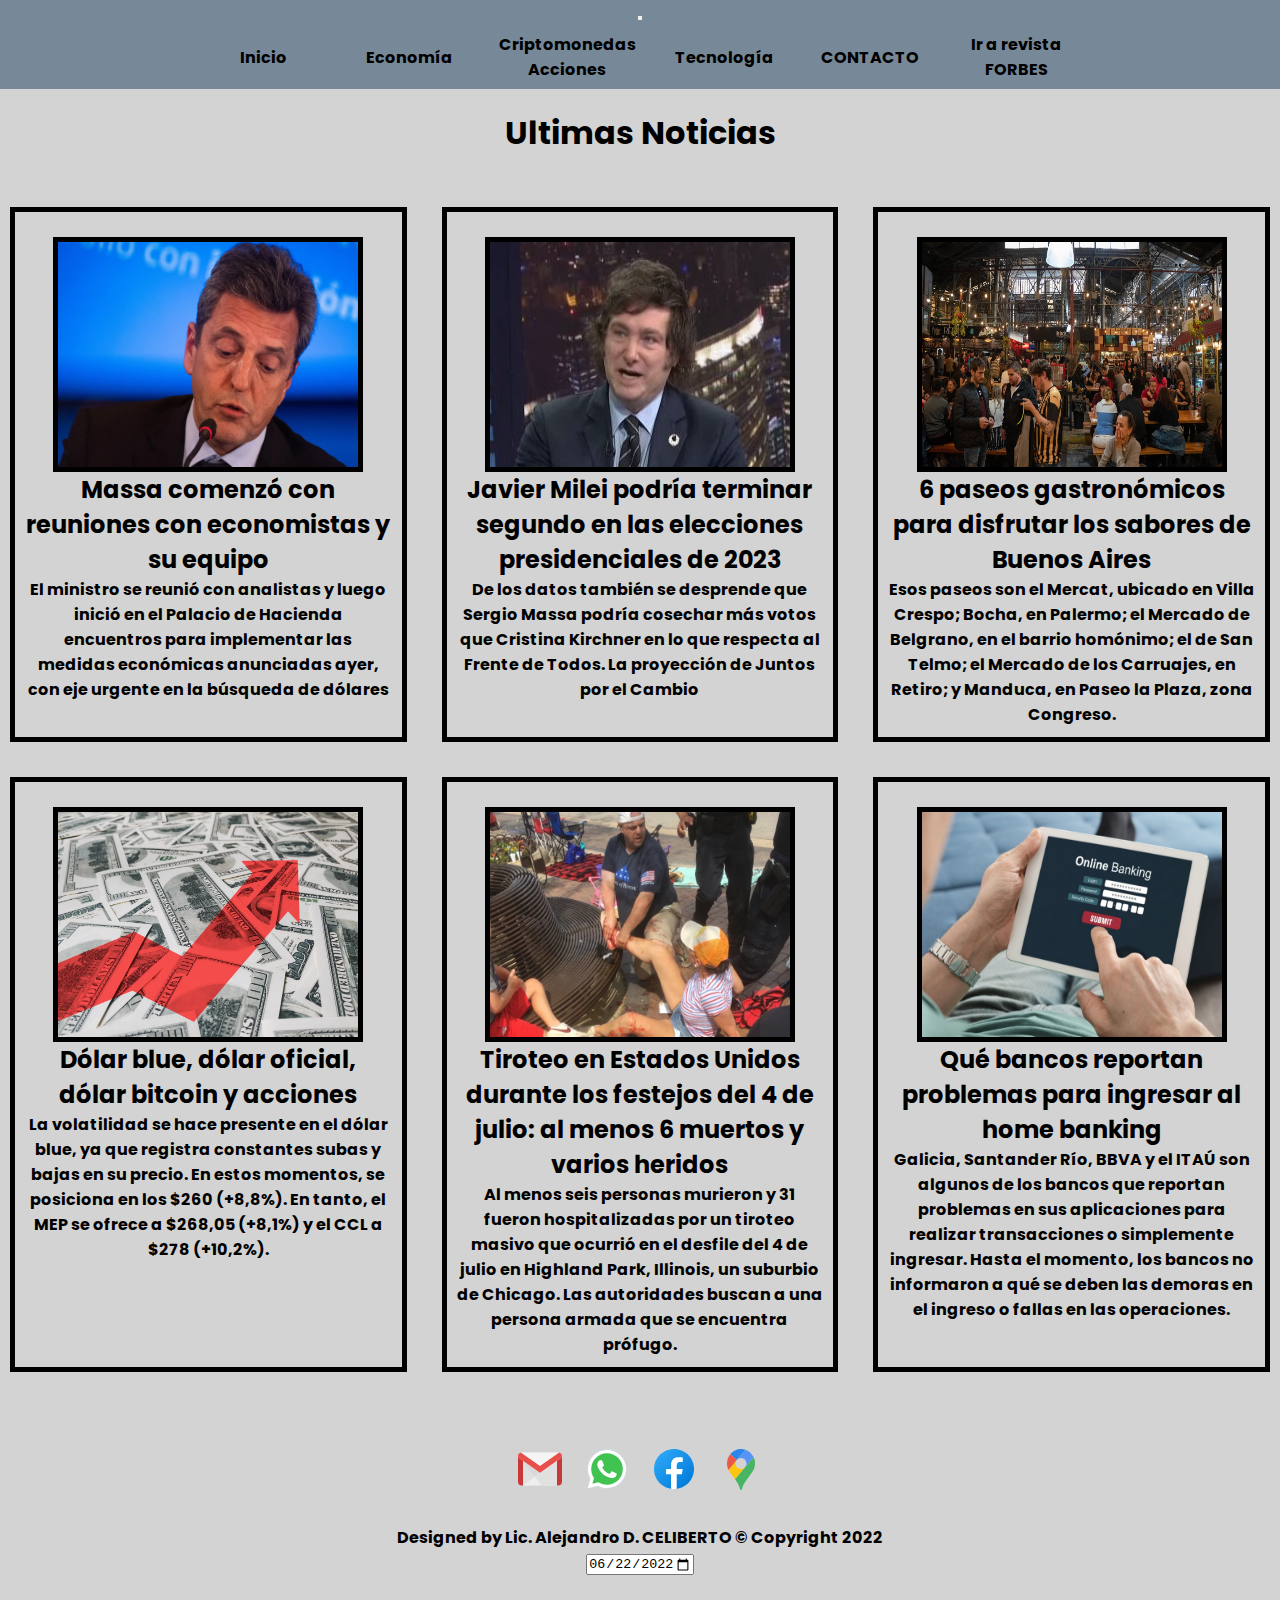
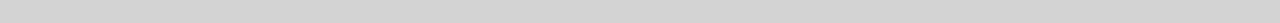
==== index.html @ 3677622a "segunda entrega" ====
<!DOCTYPE html>
<html lang="en">

<head>
  <meta charset="UTF-8">
  <meta http-equiv="X-UA-Compatible" content="IE=edge">
  <meta name="viewport" content="width=device-width, initial-scale=1.0">
  <link href="https://cdn.jsdelivr.net/npm/bootstrap@5.0.2/dist/css/bootstrap.min.css" rel="stylesheet"
    integrity="sha384-EVSTQN3/azprG1Anm3QDgpJLIm9Nao0Yz1ztcQTwFspd3yD65VohhpuuCOmLASjC" crossorigin="anonymous">
  <link rel="stylesheet" href="../style/style.css">
  <title>Actualidad</title>
</head>

<body>
  <!-- encabezado -->
  <div class="envoltura">
    <header>

      <nav class="navbar navbar-expand-md navbar-light fondoNav">
        <div class="container-fluid">
          <button class="navbar-toggler" type="button" data-bs-toggle="collapse" data-bs-target="#navbarNav"
            aria-controls="navbarNav" aria-expanded="false" aria-label="Toggle navigation">
            <span class="navbar-toggler-icon"></span>
          </button>
          <div class="collapse navbar-collapse fondoNav" id="navbarNav">
            <ul class="navbar-nav fondoNav">
              <li class="nav-item">
                <a class="nav-link active" aria-current="page" href="./index.html">Inicio</a>
              </li>
              <li class="nav-item">
                <a class="nav-link" href="../sections/economia.html">Economía</a>
              </li>
              <li class="nav-item">
                <a class="nav-link" href="../sections/criptomonedas.html">Criptomonedas Acciones</a>
              </li>
              <li class="nav-item">
                <a class="nav-link" href="../sections/tecnologia.html">Tecnología</a>
              </li>
              <li class="nav-item">
                <a class="nav-link" href="../sections/contacto.html">CONTACTO</a>
              </li>
              <li class="nav-item">
                <a class="nav-link" href="https://forbes.es" target="_blank" rel="noopener noreferrer">Ir a revista
                  FORBES</a>
              </li>
            </ul>
          </div>
        </div>
      </nav>
    </header>

    <article class="contenido">
      <h1 class="transicion transicion1">Ultimas Noticias</h1>
    </article>

  </div>

  <!-- GALERIA DE NOTICIAS -->
  <div class="galeria-grid">
    <section class="padre">
      <article class="flex-itemsInicio">
        <img src="../images/massa.jpeg" alt="massa">
        <h2>Massa comenzó con reuniones con economistas y su equipo</h2>
        <p>El ministro se reunió con analistas y luego inició en el Palacio de Hacienda encuentros para implementar las medidas económicas anunciadas ayer, con eje urgente en la búsqueda de dólares</p>
      </article>
      <article class="flex-itemsInicio">
        <img src="../images/milei.jpeg" alt="milei">
        <h2>Javier Milei podría terminar segundo en las elecciones presidenciales de 2023
        </h2>
        <p>De los datos también se desprende que Sergio Massa podría cosechar más votos que Cristina Kirchner en lo que respecta al Frente de Todos. La proyección de Juntos por el Cambio</p>
      </article>
      <article class="flex-itemsInicio">
        <img src="../images/mercado.jpeg" alt="mercado">
        <h2>6 paseos gastronómicos para disfrutar los sabores de Buenos Aires</h2>
        <p>Esos paseos son el Mercat, ubicado en Villa Crespo; Bocha, en Palermo; el Mercado de Belgrano, en el barrio homónimo; el de San Telmo; el Mercado de los Carruajes, en Retiro; y Manduca, en Paseo la Plaza, zona Congreso.</p>
      </article>
      <article class="flex-itemsInicio">
        <img src="../images/dolarhoy.jpeg" alt="imagen del dolar hoy">
        <h2>Dólar blue, dólar oficial, dólar bitcoin y acciones</h2>
        <p>La volatilidad se hace presente en el dólar blue, ya que registra constantes subas y bajas en
          su
          precio. En estos momentos, se posiciona en los $260 (+8,8%). En tanto, el MEP se ofrece a
          $268,05
          (+8,1%) y el CCL a $278 (+10,2%).</p>
      </article>
      <article class="flex-itemsInicio">
        <img src="../images/tiroteoeeuu.webp" alt="imagen tiroteo 4 de julio eeuu">
        <h2>Tiroteo en Estados Unidos durante los festejos del 4 de julio: al menos 6 muertos y varios
          heridos
        </h2>
        <p>Al menos seis personas murieron y 31 fueron hospitalizadas por un tiroteo masivo que ocurrió
          en
          el
          desfile del 4 de julio en Highland Park, Illinois, un suburbio de Chicago. Las autoridades
          buscan a
          una persona armada que se encuentra prófugo.</p>
      </article>
      <article class="flex-itemsInicio">
        <img src="../images/homebanking.jpeg" alt="imagen problema ingreso home banking">
        <h2>Qué bancos reportan problemas para ingresar al home banking</h2>
        <p>Galicia, Santander Río, BBVA y el ITAÚ son algunos de los bancos que reportan problemas en
          sus
          aplicaciones para realizar transacciones o simplemente ingresar. Hasta el momento, los
          bancos no
          informaron a qué se deben las demoras en el ingreso o fallas en las operaciones.</p>
      </article>

    </section>
  </div>

  <!-- FOOTER -->
  <footer>
    <div class="redes">
      <img class="icon" src="../images/icons8-gmail.svg" alt="icono de gmail">
      <img class="icon" src="../images/icons8-whatsapp.svg" alt="icono de whatapp">
      <img class="icon" src="../images/icons8-facebook-nuevo.svg" alt="icono de facebook">
      <img class="icon" src="../images/icons8-google-maps.svg" alt="icono de google maps">
    </div>
<br>
    <p class="copyright">Designed by Lic. Alejandro D. CELIBERTO &copy; Copyright 2022</p>

    <div class="date">
      <input type="date" id="start" name="trip-start" value="2022-06-22" min="2020-01-01" max="3000-12-31">
    </div>
  </footer>

  <script src="https://cdn.jsdelivr.net/npm/bootstrap@5.0.2/dist/js/bootstrap.bundle.min.js"
    integrity="sha384-MrcW6ZMFYlzcLA8Nl+NtUVF0sA7MsXsP1UyJoMp4YLEuNSfAP+JcXn/tWtIaxVXM" crossorigin="anonymous">
  </script>
</body>

</html>
---- style/style.css ----
@import url('https://fonts.googleapis.com/css2?family=Dongle:wght@300&family=Oooh+Baby&family=Poppins:wght@600&family=Roboto:wght@100&family=Sedgwick+Ave&display=swap');
/*mobile first*/
*{
    padding: 0;
    margin:0;
    
}

body{
    text-align: center;
    font-family: 'Poppins',sans-serif;
    font-weight: bolder;
    display: flex;
    flex-direction: column;
    min-height: 100vh;
    background-color: lightgray;
    
}

header{
    background-color: lightslategray;
    
    
}

h1 {
    color: black;
    justify-content: center;
    
   
}

h2{
    color: black;
}

nav ul {
    list-style-type: none;
    display: flex;
    flex-direction: column;
    padding: 0;
    margin: 0;
    
    
}


li {
    display: flex;
    align-items: center;
    justify-content: center;
    height: 4rem;
    
}

a{
    text-decoration: none;
    color: black;
    margin: 1rem;
}

footer{
    padding: 3em;
    background-color: lightgray;
    
    margin-bottom: 0;
}
.flex-itemsInicio{
    background-color: white;
    border: 5px solid black;
    margin: 10px;
    padding: 10px;
    display: flex;
    flex-direction: column;
    align-items: center;
    background-color: lightgray;
}

.contenido{
    display: flex;
    justify-content: center;
    }
    
  
img.icon {
    width: 4rem;
    height: 3rem;
}
article iframe {
    border: 5px solid black;
    
}
article img {
    border: 5px solid black;
    
}
.formulario {
    background-color: lightgray;
    width: 90%;
    margin-left: auto;
    margin-right: auto;
}
@media (min-width:400px){
    .formulario{
        width: 50%;
    
    }
}


.transicion {
    color: black;
    
}

.transicion1 {
   transition: all 3s;
}
.transicion:hover{
    transform: scale(2);
}

.img-bitcoin{
    width: 5rem;
    height: 5rem;
    display: flex;
    margin-bottom: 2rem;
    
}
.imagen-bitcoin{
    display: flex;
    justify-content: center;
}
.img-bitcoin:hover{
    animation: bitcoin 4s;
}

.fondoNav {
    background-color: lightslategray;
    display: flex;
    justify-content: center;
    align-items: center;
    width: 100%;
    padding: 0;
   
}




@keyframes bitcoin{
    0%{
        
        transform: rotate(0deg);
    }    
    25%{
        
        transform: rotate(90deg);
    }
    50%{
        
        transform: rotate(180deg);
    }
    75%{
        
        transform: rotate(270deg);

    }
    100%{
        
        transform: rotate(360deg);

    }
}
/*declar el área de grilla*/

header{
    grid-area: header;
}

.contenido{
    grid-area: contenido;
}



.galeria-grid{
    grid-area: galeria;
}
footer{
    grid-area: footer;
}



/*empiezo a acomodar área*/

.envoltura{
    background-color: lightgray;
    display: grid;
    gap:20px;
    grid-template-areas: 
    "header"
    "contenido"
    "galeria"
    "footer";
}

.padre{
    background-color: lightgray;
    display: grid;
    grid-template-columns: 1fr;
    grid-template-rows: 1fr;
    gap:15px;
    justify-items:center;
}


iframe, img{
    width: 300px;
    height: 250px;
    margin-top: 15px;
}



@media (min-width:628px){
    .envoltura{
        margin: 0;
        grid-template-areas: 
        "header header"
        "contenido contenido"
        "galeria galeria"
        "footer footer";
        
        
    }
   
    nav ul{
        font-display: flex;
        flex-direction: column;
        
    }
   
    

    iframe, img{
        width: 250px;
        height: 200px;
    }

    .padre{
        display: grid;
        grid-template-columns: 1fr 1fr;
        gap:15px;
        justify-items:center;
        
    }
    .galeria-grid{
        background-color: black;
    }
    footer{
        margin-top: 0
    };
}

@media (min-width:768px){
    .envoltura{
         background-color: lightgray;
         display: grid;
         gap:20px;
        grid-template-columns: 1fr 1fr 1fr;
        grid-template-areas: 
        "header header header"
        "contenido contenido contenido"
        "galeria galeria galeria"
        "footer footer footer";
    }
    nav ul{
        display: flex;
        flex-direction: row;
        
    }
   
    h1{
        
    display: flex;
    justify-content: center;
    }
    li{
    width: 100%;
    
}


    .padre{
        display: grid;
        grid-template-columns: 1fr 1fr 1fr;
        gap:15px;
        justify-items:center;
    }

    iframe, img{
    
        width: 200px;
        height: 150px;
    }

   
}

@media(min-width:1091px){
    

    iframe, img{
        width: 300px;
        height: 225px;
        
    }
}
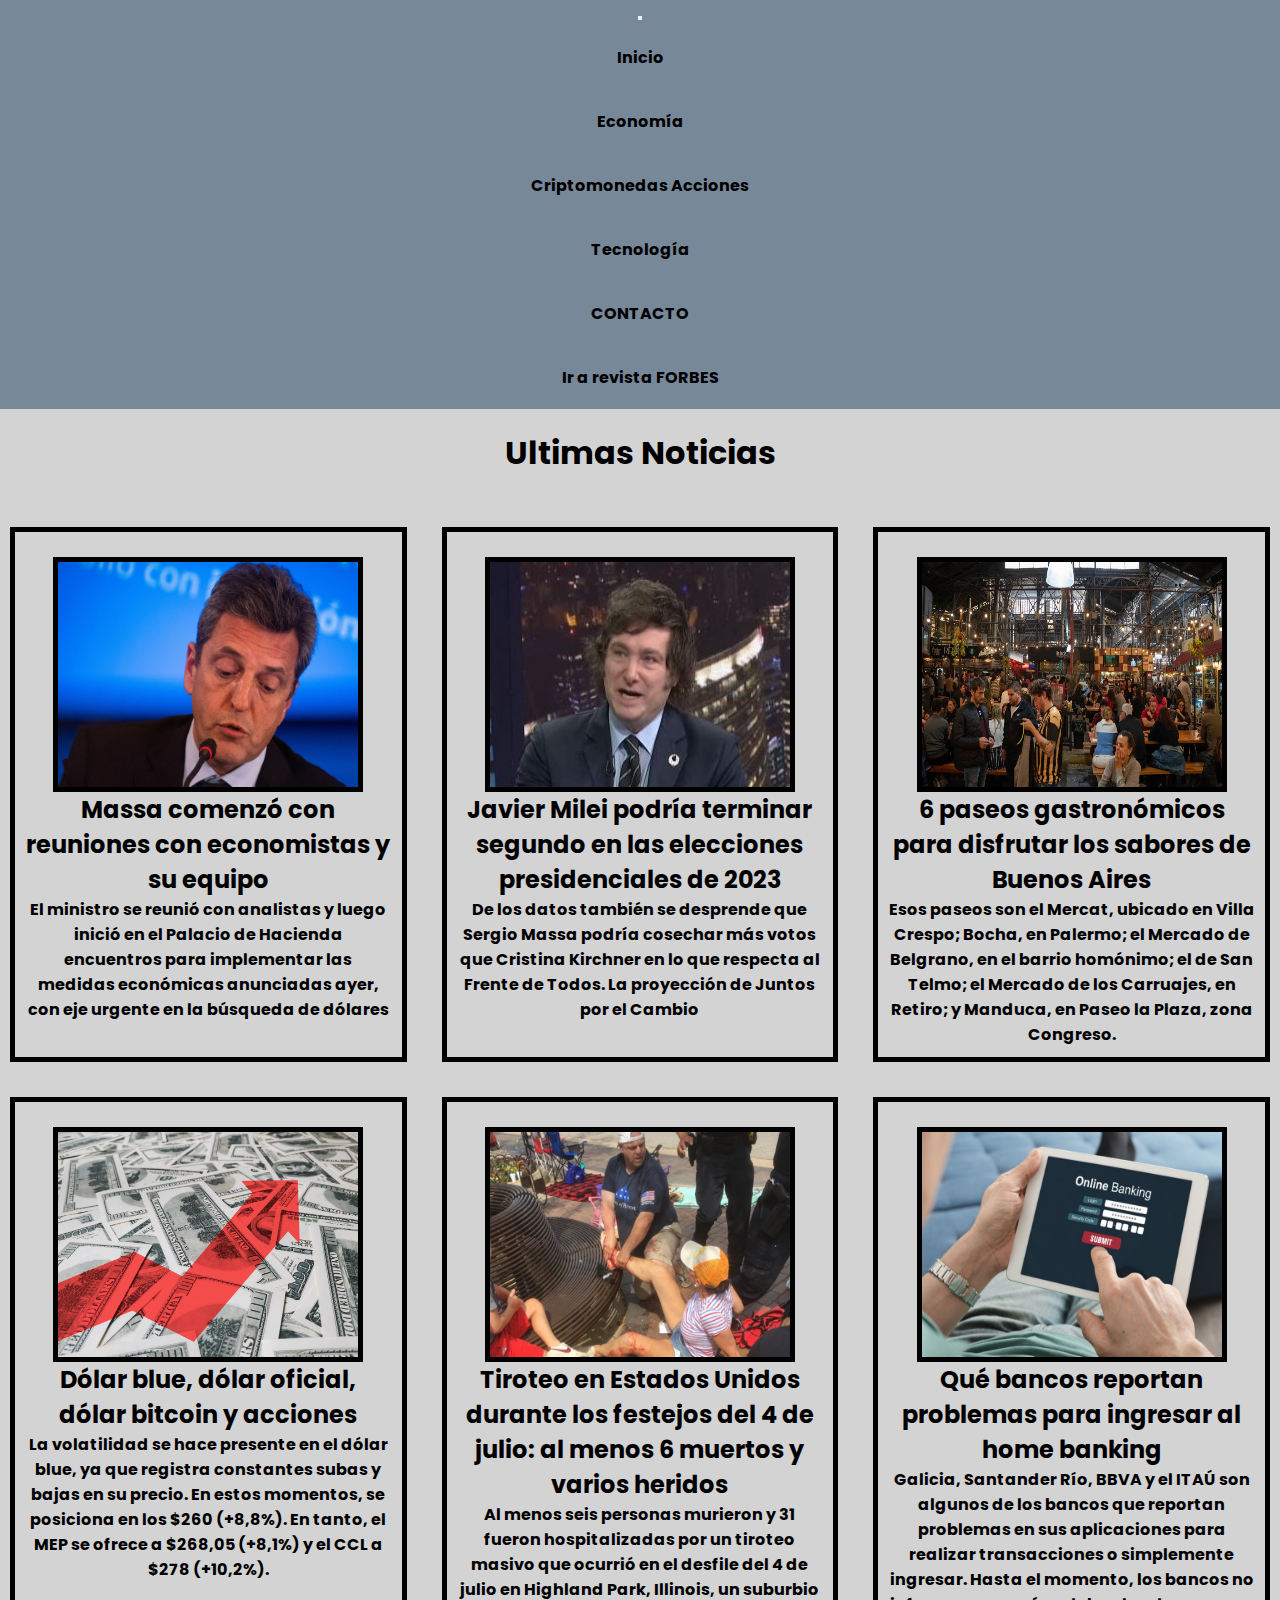
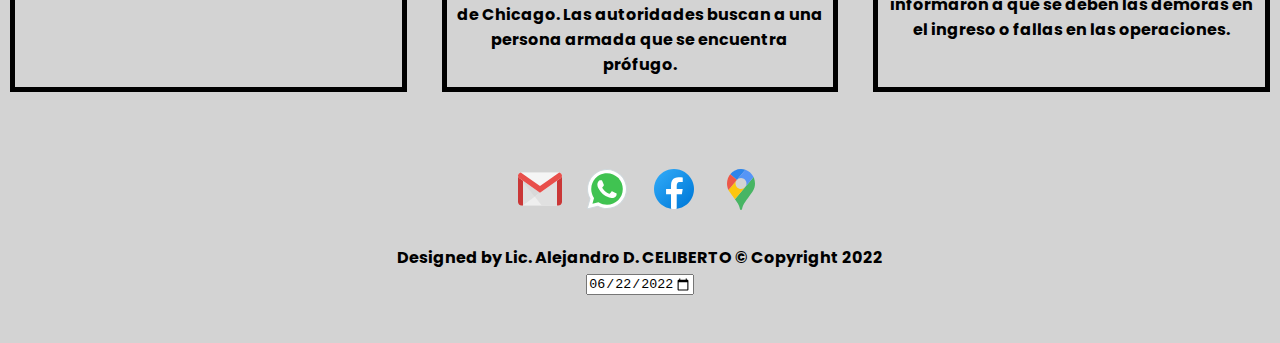
==== commit 06aca976: "aplicando sass" ====
--- a/index.html
+++ b/index.html
@@ -7,7 +7,7 @@
   <meta name="viewport" content="width=device-width, initial-scale=1.0">
   <link href="https://cdn.jsdelivr.net/npm/bootstrap@5.0.2/dist/css/bootstrap.min.css" rel="stylesheet"
     integrity="sha384-EVSTQN3/azprG1Anm3QDgpJLIm9Nao0Yz1ztcQTwFspd3yD65VohhpuuCOmLASjC" crossorigin="anonymous">
-  <link rel="stylesheet" href="../style/style.css">
+  <link rel="stylesheet" href="./style/estilos.css">
   <title>Actualidad</title>
 </head>
 
@@ -28,16 +28,16 @@
                 <a class="nav-link active" aria-current="page" href="./index.html">Inicio</a>
               </li>
               <li class="nav-item">
-                <a class="nav-link" href="../sections/economia.html">Economía</a>
+                <a class="nav-link" href="./sections/economia.html">Economía</a>
               </li>
               <li class="nav-item">
-                <a class="nav-link" href="../sections/criptomonedas.html">Criptomonedas Acciones</a>
+                <a class="nav-link" href="./sections/criptomonedas.html">Criptomonedas Acciones</a>
               </li>
               <li class="nav-item">
-                <a class="nav-link" href="../sections/tecnologia.html">Tecnología</a>
+                <a class="nav-link" href="./sections/tecnologia.html">Tecnología</a>
               </li>
               <li class="nav-item">
-                <a class="nav-link" href="../sections/contacto.html">CONTACTO</a>
+                <a class="nav-link" href="./sections/contacto.html">CONTACTO</a>
               </li>
               <li class="nav-item">
                 <a class="nav-link" href="https://forbes.es" target="_blank" rel="noopener noreferrer">Ir a revista
@@ -59,23 +59,23 @@
   <div class="galeria-grid">
     <section class="padre">
       <article class="flex-itemsInicio">
-        <img src="../images/massa.jpeg" alt="massa">
+        <img src="./images/massa.jpeg" alt="massa">
         <h2>Massa comenzó con reuniones con economistas y su equipo</h2>
         <p>El ministro se reunió con analistas y luego inició en el Palacio de Hacienda encuentros para implementar las medidas económicas anunciadas ayer, con eje urgente en la búsqueda de dólares</p>
       </article>
       <article class="flex-itemsInicio">
-        <img src="../images/milei.jpeg" alt="milei">
+        <img src="./images/milei.jpeg" alt="milei">
         <h2>Javier Milei podría terminar segundo en las elecciones presidenciales de 2023
         </h2>
         <p>De los datos también se desprende que Sergio Massa podría cosechar más votos que Cristina Kirchner en lo que respecta al Frente de Todos. La proyección de Juntos por el Cambio</p>
       </article>
       <article class="flex-itemsInicio">
-        <img src="../images/mercado.jpeg" alt="mercado">
+        <img src="./images/mercado.jpeg" alt="mercado">
         <h2>6 paseos gastronómicos para disfrutar los sabores de Buenos Aires</h2>
         <p>Esos paseos son el Mercat, ubicado en Villa Crespo; Bocha, en Palermo; el Mercado de Belgrano, en el barrio homónimo; el de San Telmo; el Mercado de los Carruajes, en Retiro; y Manduca, en Paseo la Plaza, zona Congreso.</p>
       </article>
       <article class="flex-itemsInicio">
-        <img src="../images/dolarhoy.jpeg" alt="imagen del dolar hoy">
+        <img src="./images/dolarhoy.jpeg" alt="imagen del dolar hoy">
         <h2>Dólar blue, dólar oficial, dólar bitcoin y acciones</h2>
         <p>La volatilidad se hace presente en el dólar blue, ya que registra constantes subas y bajas en
           su
@@ -84,7 +84,7 @@
           (+8,1%) y el CCL a $278 (+10,2%).</p>
       </article>
       <article class="flex-itemsInicio">
-        <img src="../images/tiroteoeeuu.webp" alt="imagen tiroteo 4 de julio eeuu">
+        <img src="./images/tiroteoeeuu.webp" alt="imagen tiroteo 4 de julio eeuu">
         <h2>Tiroteo en Estados Unidos durante los festejos del 4 de julio: al menos 6 muertos y varios
           heridos
         </h2>
@@ -96,7 +96,7 @@
           una persona armada que se encuentra prófugo.</p>
       </article>
       <article class="flex-itemsInicio">
-        <img src="../images/homebanking.jpeg" alt="imagen problema ingreso home banking">
+        <img src="./images/homebanking.jpeg" alt="imagen problema ingreso home banking">
         <h2>Qué bancos reportan problemas para ingresar al home banking</h2>
         <p>Galicia, Santander Río, BBVA y el ITAÚ son algunos de los bancos que reportan problemas en
           sus
@@ -111,10 +111,10 @@
   <!-- FOOTER -->
   <footer>
     <div class="redes">
-      <img class="icon" src="../images/icons8-gmail.svg" alt="icono de gmail">
-      <img class="icon" src="../images/icons8-whatsapp.svg" alt="icono de whatapp">
-      <img class="icon" src="../images/icons8-facebook-nuevo.svg" alt="icono de facebook">
-      <img class="icon" src="../images/icons8-google-maps.svg" alt="icono de google maps">
+      <img class="icon" src="./images/icons8-gmail.svg" alt="icono de gmail">
+      <img class="icon" src="./images/icons8-whatsapp.svg" alt="icono de whatapp">
+      <img class="icon" src="./images/icons8-facebook-nuevo.svg" alt="icono de facebook">
+      <img class="icon" src="./images/icons8-google-maps.svg" alt="icono de google maps">
     </div>
 <br>
     <p class="copyright">Designed by Lic. Alejandro D. CELIBERTO &copy; Copyright 2022</p>
--- a/style/estilos.css
+++ b/style/estilos.css
@@ -0,0 +1,358 @@
+@charset "UTF-8";
+@import url("https://fonts.googleapis.com/css2?family=Dongle:wght@300&family=Oooh+Baby&family=Poppins:wght@600&family=Roboto:wght@100&family=Sedgwick+Ave&display=swap");
+* {
+  padding: 0;
+  margin: 0;
+}
+
+body {
+  text-align: center;
+  font-family: 'Poppins',sans-serif;
+  font-weight: bolder;
+  display: -webkit-box;
+  display: -ms-flexbox;
+  display: flex;
+  -webkit-box-orient: vertical;
+  -webkit-box-direction: normal;
+      -ms-flex-direction: column;
+          flex-direction: column;
+  min-height: 100vh;
+  background-color: lightgray;
+}
+
+h1 {
+  color: black;
+  -webkit-box-pack: center;
+      -ms-flex-pack: center;
+          justify-content: center;
+}
+
+h2 {
+  color: black;
+}
+
+header {
+  background-color: lightslategray;
+}
+
+header nav ul {
+  list-style-type: none;
+  display: -webkit-box;
+  display: -ms-flexbox;
+  display: flex;
+  -webkit-box-orient: vertical;
+  -webkit-box-direction: normal;
+      -ms-flex-direction: column;
+          flex-direction: column;
+  padding: 0;
+  margin: 0;
+}
+
+header nav ul li {
+  display: -webkit-box;
+  display: -ms-flexbox;
+  display: flex;
+  -webkit-box-align: center;
+      -ms-flex-align: center;
+          align-items: center;
+  -webkit-box-pack: center;
+      -ms-flex-pack: center;
+          justify-content: center;
+  height: 4rem;
+}
+
+header nav ul li a {
+  text-decoration: none;
+  color: black;
+  margin: 1rem;
+}
+
+.contenido {
+  display: -webkit-box;
+  display: -ms-flexbox;
+  display: flex;
+  -webkit-box-pack: center;
+      -ms-flex-pack: center;
+          justify-content: center;
+}
+
+footer {
+  padding: 3em;
+  background-color: lightgray;
+  margin-bottom: 0;
+}
+
+.fondoNav {
+  background-color: lightslategray;
+  display: -webkit-box;
+  display: -ms-flexbox;
+  display: flex;
+  -webkit-box-pack: center;
+      -ms-flex-pack: center;
+          justify-content: center;
+  -webkit-box-align: center;
+      -ms-flex-align: center;
+          align-items: center;
+  width: 100%;
+  padding: 0;
+}
+
+/*declara el área de grilla*/
+header {
+  -ms-grid-row: 1;
+  -ms-grid-column: 1;
+  grid-area: header;
+}
+
+.contenido {
+  -ms-grid-row: 2;
+  -ms-grid-column: 1;
+  grid-area: contenido;
+}
+
+.galeria-grid {
+  -ms-grid-row: 3;
+  -ms-grid-column: 1;
+  grid-area: galeria;
+}
+
+footer {
+  -ms-grid-row: 4;
+  -ms-grid-column: 1;
+  grid-area: footer;
+}
+
+/*empiezo a acomodar área*/
+.envoltura {
+  background-color: lightgray;
+  display: -ms-grid;
+  display: grid;
+  gap: 20px;
+      grid-template-areas: "header" "contenido" "galeria" "footer";
+}
+
+.padre {
+  background-color: lightgray;
+  display: -ms-grid;
+  display: grid;
+  -ms-grid-columns: 1fr;
+      grid-template-columns: 1fr;
+  -ms-grid-rows: 1fr;
+      grid-template-rows: 1fr;
+  gap: 15px;
+  justify-items: center;
+}
+
+.flex-itemsInicio {
+  background-color: white;
+  border: 5px solid black;
+  margin: 10px;
+  padding: 10px;
+  display: -webkit-box;
+  display: -ms-flexbox;
+  display: flex;
+  -webkit-box-orient: vertical;
+  -webkit-box-direction: normal;
+      -ms-flex-direction: column;
+          flex-direction: column;
+  -webkit-box-align: center;
+      -ms-flex-align: center;
+          align-items: center;
+  background-color: lightgray;
+}
+
+img.icon {
+  width: 4rem;
+  height: 3rem;
+}
+
+article iframe, article img {
+  border: 5px solid black;
+}
+
+iframe, img {
+  width: 300px;
+  height: 250px;
+  margin-top: 15px;
+}
+
+.transicion {
+  color: black;
+}
+
+.transicion1 {
+  -webkit-transition: all 3s;
+  transition: all 3s;
+}
+
+.transicion:hover {
+  -webkit-transform: scale(2);
+          transform: scale(2);
+}
+
+.img-bitcoin {
+  width: 5rem;
+  height: 5rem;
+  display: -webkit-box;
+  display: -ms-flexbox;
+  display: flex;
+  margin-bottom: 2rem;
+}
+
+.imagen-bitcoin {
+  display: -webkit-box;
+  display: -ms-flexbox;
+  display: flex;
+  -webkit-box-pack: center;
+      -ms-flex-pack: center;
+          justify-content: center;
+}
+
+.img-bitcoin:hover {
+  -webkit-animation: bitcoin 4s;
+          animation: bitcoin 4s;
+}
+
+@-webkit-keyframes bitcoin {
+  0% {
+    -webkit-transform: rotate(0deg);
+            transform: rotate(0deg);
+  }
+  25% {
+    -webkit-transform: rotate(90deg);
+            transform: rotate(90deg);
+  }
+  50% {
+    -webkit-transform: rotate(180deg);
+            transform: rotate(180deg);
+  }
+  75% {
+    -webkit-transform: rotate(270deg);
+            transform: rotate(270deg);
+  }
+  100% {
+    -webkit-transform: rotate(360deg);
+            transform: rotate(360deg);
+  }
+}
+
+@keyframes bitcoin {
+  0% {
+    -webkit-transform: rotate(0deg);
+            transform: rotate(0deg);
+  }
+  25% {
+    -webkit-transform: rotate(90deg);
+            transform: rotate(90deg);
+  }
+  50% {
+    -webkit-transform: rotate(180deg);
+            transform: rotate(180deg);
+  }
+  75% {
+    -webkit-transform: rotate(270deg);
+            transform: rotate(270deg);
+  }
+  100% {
+    -webkit-transform: rotate(360deg);
+            transform: rotate(360deg);
+  }
+}
+
+.formulario {
+  background-color: lightgray;
+  width: 90%;
+  margin-left: auto;
+  margin-right: auto;
+}
+
+/*mobile first*/
+@media (min-width: 400px) {
+  .formulario {
+    width: 50%;
+  }
+}
+
+@media (min-width: 628px) {
+  .envoltura {
+    margin: 0;
+        grid-template-areas: "header header" "contenido contenido" "galeria galeria" "footer footer";
+  }
+  nav ul {
+    font-display: flex;
+    -webkit-box-orient: vertical;
+    -webkit-box-direction: normal;
+        -ms-flex-direction: column;
+            flex-direction: column;
+  }
+  iframe, img {
+    width: 250px;
+    height: 200px;
+  }
+  .padre {
+    display: -ms-grid;
+    display: grid;
+    -ms-grid-columns: 1fr 1fr;
+        grid-template-columns: 1fr 1fr;
+    gap: 15px;
+    justify-items: center;
+  }
+  .galeria-grid {
+    background-color: black;
+  }
+  footer {
+    margin-top: 0;
+  }
+}
+
+@media (min-width: 768px) {
+  .envoltura {
+    background-color: lightgray;
+    display: -ms-grid;
+    display: grid;
+    gap: 20px;
+    -ms-grid-columns: 1fr 1fr 1fr;
+        grid-template-columns: 1fr 1fr 1fr;
+        grid-template-areas: "header header header" "contenido contenido contenido" "galeria galeria galeria" "footer footer footer";
+  }
+  nav ul {
+    display: -webkit-box;
+    display: -ms-flexbox;
+    display: flex;
+    -webkit-box-orient: horizontal;
+    -webkit-box-direction: normal;
+        -ms-flex-direction: row;
+            flex-direction: row;
+  }
+  h1 {
+    display: -webkit-box;
+    display: -ms-flexbox;
+    display: flex;
+    -webkit-box-pack: center;
+        -ms-flex-pack: center;
+            justify-content: center;
+  }
+  li {
+    width: 100%;
+  }
+  .padre {
+    display: -ms-grid;
+    display: grid;
+    -ms-grid-columns: 1fr 1fr 1fr;
+        grid-template-columns: 1fr 1fr 1fr;
+    gap: 15px;
+    justify-items: center;
+  }
+  iframe, img {
+    width: 200px;
+    height: 150px;
+  }
+}
+
+@media (min-width: 1091px) {
+  iframe, img {
+    width: 300px;
+    height: 225px;
+  }
+}
+/*# sourceMappingURL=estilos.css.map */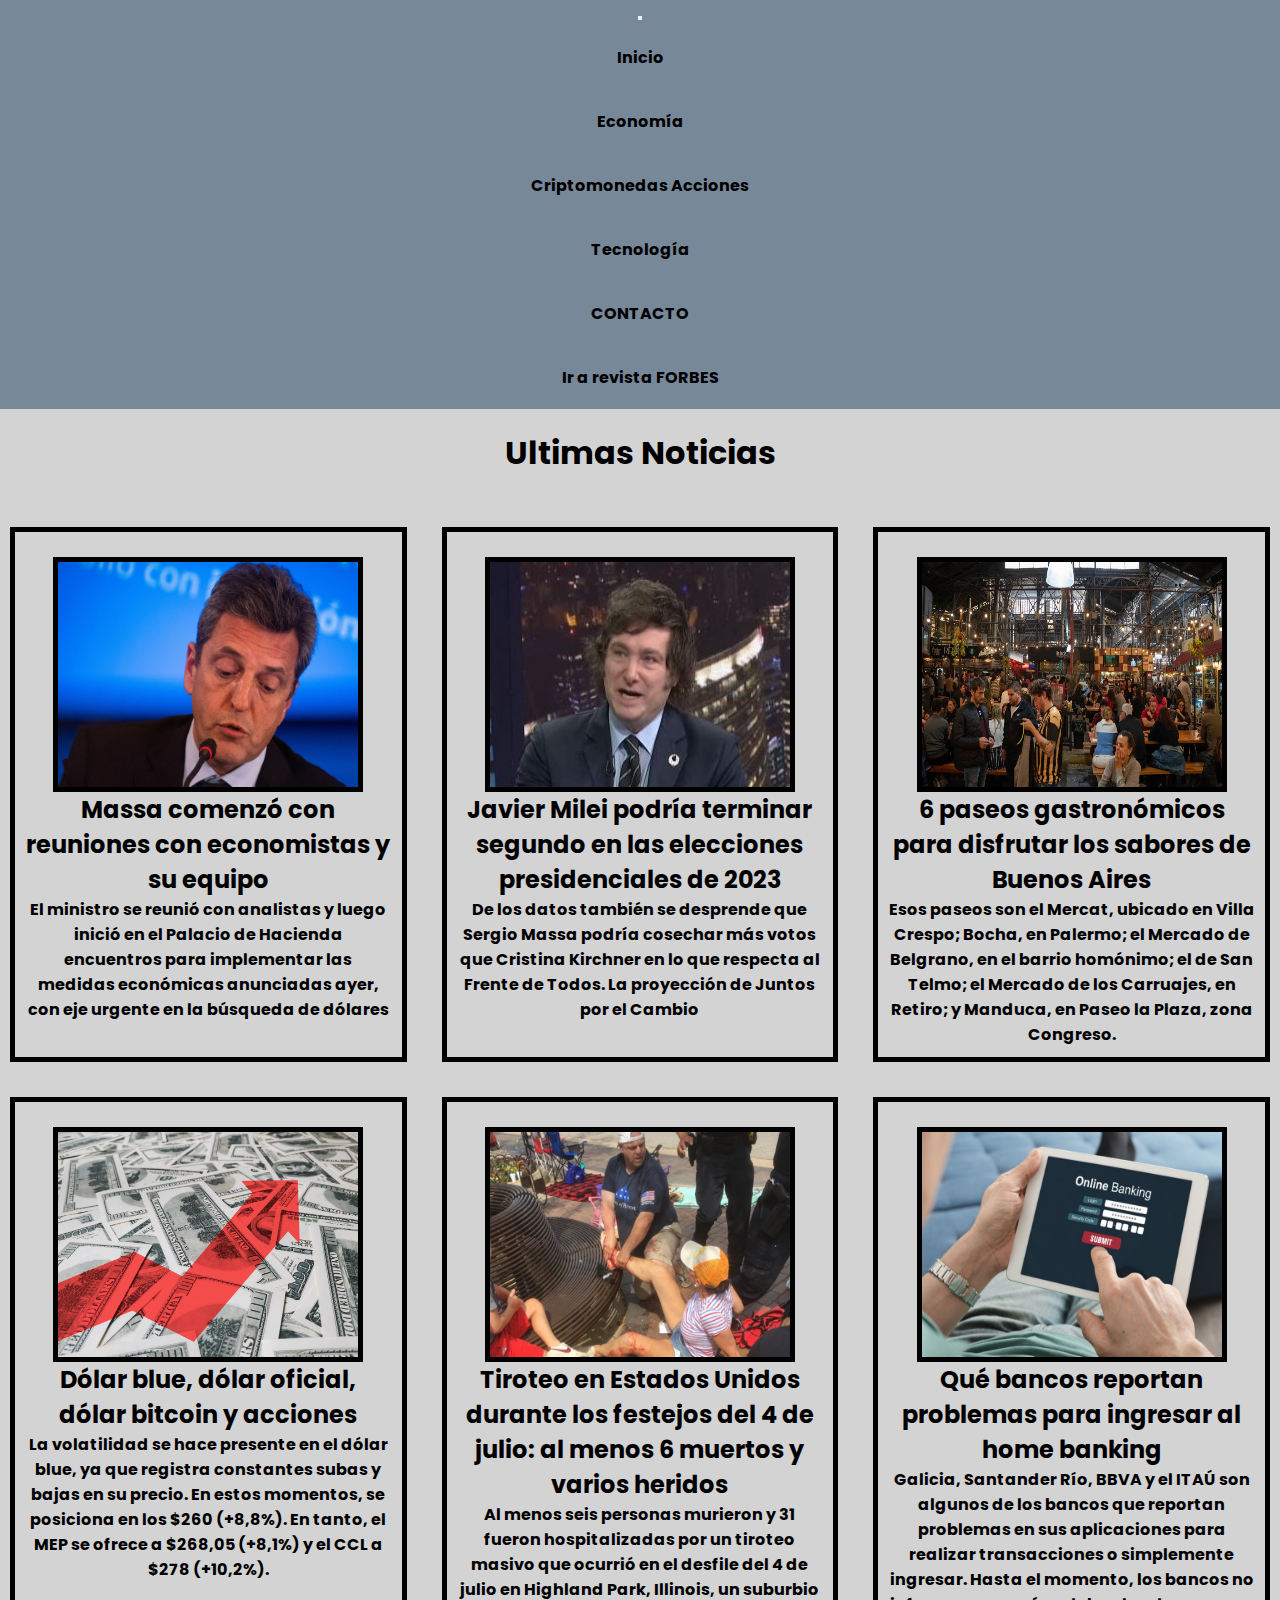
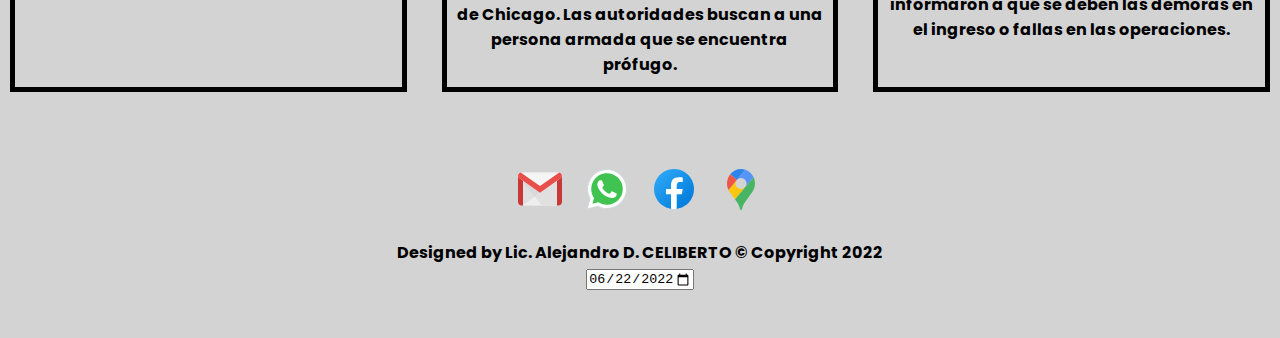
==== commit 8b22901f: "sass + seo" ====
--- a/index.html
+++ b/index.html
@@ -8,10 +8,19 @@
   <link href="https://cdn.jsdelivr.net/npm/bootstrap@5.0.2/dist/css/bootstrap.min.css" rel="stylesheet"
     integrity="sha384-EVSTQN3/azprG1Anm3QDgpJLIm9Nao0Yz1ztcQTwFspd3yD65VohhpuuCOmLASjC" crossorigin="anonymous">
   <link rel="stylesheet" href="./style/estilos.css">
-  <title>Actualidad</title>
-</head>
-
-<body>
+  <title>Inicio - Revista Actualidad</title>
+  <meta name="description"
+    content="En este sitio encontrarás información actualizada acerca del mundo de la economía y finanzas globales.">
+  <meta name="author" content="Lic. Alejandro D. CELIBERTO">
+  <meta name="copyright" content="empresaRevistaActualidad">
+  <!-- open graph -->
+  <meta property="og:title" content=Inicio>
+  <meta property="og:site_name" content=Revista Actualidad>
+  <meta property="og:url" content=>
+  <meta property="og:description" content=En este sitio encontrarás información actualizada acerca del mundo de la
+    economía y finanzas globales.>
+  <meta property="og:type" content="">
+  <meta property="og:image" content=./images/massa.jpeg> </head> <body>
   <!-- encabezado -->
   <div class="envoltura">
     <header>
@@ -59,23 +68,27 @@
   <div class="galeria-grid">
     <section class="padre">
       <article class="flex-itemsInicio">
-        <img src="./images/massa.jpeg" alt="massa">
+        <img src="./images/massa.jpeg" loading="lazy" alt="massa">
         <h2>Massa comenzó con reuniones con economistas y su equipo</h2>
-        <p>El ministro se reunió con analistas y luego inició en el Palacio de Hacienda encuentros para implementar las medidas económicas anunciadas ayer, con eje urgente en la búsqueda de dólares</p>
+        <p>El ministro se reunió con analistas y luego inició en el Palacio de Hacienda encuentros para implementar las
+          medidas económicas anunciadas ayer, con eje urgente en la búsqueda de dólares</p>
       </article>
       <article class="flex-itemsInicio">
-        <img src="./images/milei.jpeg" alt="milei">
+        <img src="./images/milei.jpeg" loading="lazy" alt="milei">
         <h2>Javier Milei podría terminar segundo en las elecciones presidenciales de 2023
         </h2>
-        <p>De los datos también se desprende que Sergio Massa podría cosechar más votos que Cristina Kirchner en lo que respecta al Frente de Todos. La proyección de Juntos por el Cambio</p>
+        <p>De los datos también se desprende que Sergio Massa podría cosechar más votos que Cristina Kirchner en lo que
+          respecta al Frente de Todos. La proyección de Juntos por el Cambio</p>
       </article>
       <article class="flex-itemsInicio">
-        <img src="./images/mercado.jpeg" alt="mercado">
+        <img src="./images/mercado.jpeg" loading="lazy" alt="mercado">
         <h2>6 paseos gastronómicos para disfrutar los sabores de Buenos Aires</h2>
-        <p>Esos paseos son el Mercat, ubicado en Villa Crespo; Bocha, en Palermo; el Mercado de Belgrano, en el barrio homónimo; el de San Telmo; el Mercado de los Carruajes, en Retiro; y Manduca, en Paseo la Plaza, zona Congreso.</p>
+        <p>Esos paseos son el Mercat, ubicado en Villa Crespo; Bocha, en Palermo; el Mercado de Belgrano, en el barrio
+          homónimo; el de San Telmo; el Mercado de los Carruajes, en Retiro; y Manduca, en Paseo la Plaza, zona
+          Congreso.</p>
       </article>
       <article class="flex-itemsInicio">
-        <img src="./images/dolarhoy.jpeg" alt="imagen del dolar hoy">
+        <img src="./images/dolarhoy.jpeg" loading="lazy" alt="imagen del dolar hoy">
         <h2>Dólar blue, dólar oficial, dólar bitcoin y acciones</h2>
         <p>La volatilidad se hace presente en el dólar blue, ya que registra constantes subas y bajas en
           su
@@ -84,7 +97,7 @@
           (+8,1%) y el CCL a $278 (+10,2%).</p>
       </article>
       <article class="flex-itemsInicio">
-        <img src="./images/tiroteoeeuu.webp" alt="imagen tiroteo 4 de julio eeuu">
+        <img src="./images/tiroteoeeuu.webp" loading="lazy" alt="imagen tiroteo 4 de julio eeuu">
         <h2>Tiroteo en Estados Unidos durante los festejos del 4 de julio: al menos 6 muertos y varios
           heridos
         </h2>
@@ -96,7 +109,7 @@
           una persona armada que se encuentra prófugo.</p>
       </article>
       <article class="flex-itemsInicio">
-        <img src="./images/homebanking.jpeg" alt="imagen problema ingreso home banking">
+        <img src="./images/homebanking.jpeg" loading="lazy" alt="imagen problema ingreso home banking">
         <h2>Qué bancos reportan problemas para ingresar al home banking</h2>
         <p>Galicia, Santander Río, BBVA y el ITAÚ son algunos de los bancos que reportan problemas en
           sus
@@ -111,12 +124,12 @@
   <!-- FOOTER -->
   <footer>
     <div class="redes">
-      <img class="icon" src="./images/icons8-gmail.svg" alt="icono de gmail">
-      <img class="icon" src="./images/icons8-whatsapp.svg" alt="icono de whatapp">
-      <img class="icon" src="./images/icons8-facebook-nuevo.svg" alt="icono de facebook">
-      <img class="icon" src="./images/icons8-google-maps.svg" alt="icono de google maps">
+      <img class="icon" src="./images/icons8-gmail.svg" loading="lazy" alt="icono de gmail">
+      <img class="icon" src="./images/icons8-whatsapp.svg" loading="lazy" alt="icono de whatapp">
+      <img class="icon" src="./images/icons8-facebook-nuevo.svg" loading="lazy" alt="icono de facebook">
+      <img class="icon" src="./images/icons8-google-maps.svg" loading="lazy" alt="icono de google maps">
     </div>
-<br>
+
     <p class="copyright">Designed by Lic. Alejandro D. CELIBERTO &copy; Copyright 2022</p>
 
     <div class="date">
@@ -127,6 +140,6 @@
   <script src="https://cdn.jsdelivr.net/npm/bootstrap@5.0.2/dist/js/bootstrap.bundle.min.js"
     integrity="sha384-MrcW6ZMFYlzcLA8Nl+NtUVF0sA7MsXsP1UyJoMp4YLEuNSfAP+JcXn/tWtIaxVXM" crossorigin="anonymous">
   </script>
-</body>
+  </body>
 
 </html>--- a/style/estilos.css
+++ b/style/estilos.css
@@ -74,6 +74,10 @@
   -webkit-box-pack: center;
       -ms-flex-pack: center;
           justify-content: center;
+}
+
+.copyright {
+  margin-top: 20px;
 }
 
 footer {
@@ -266,7 +270,10 @@
   margin-right: auto;
 }
 
-/*mobile first*/
+.espaciosFormulario {
+  margin-bottom: 40px;
+}
+
 @media (min-width: 400px) {
   .formulario {
     width: 50%;
@@ -355,4 +362,6 @@
     height: 225px;
   }
 }
+
+/*mobile first*/
 /*# sourceMappingURL=estilos.css.map */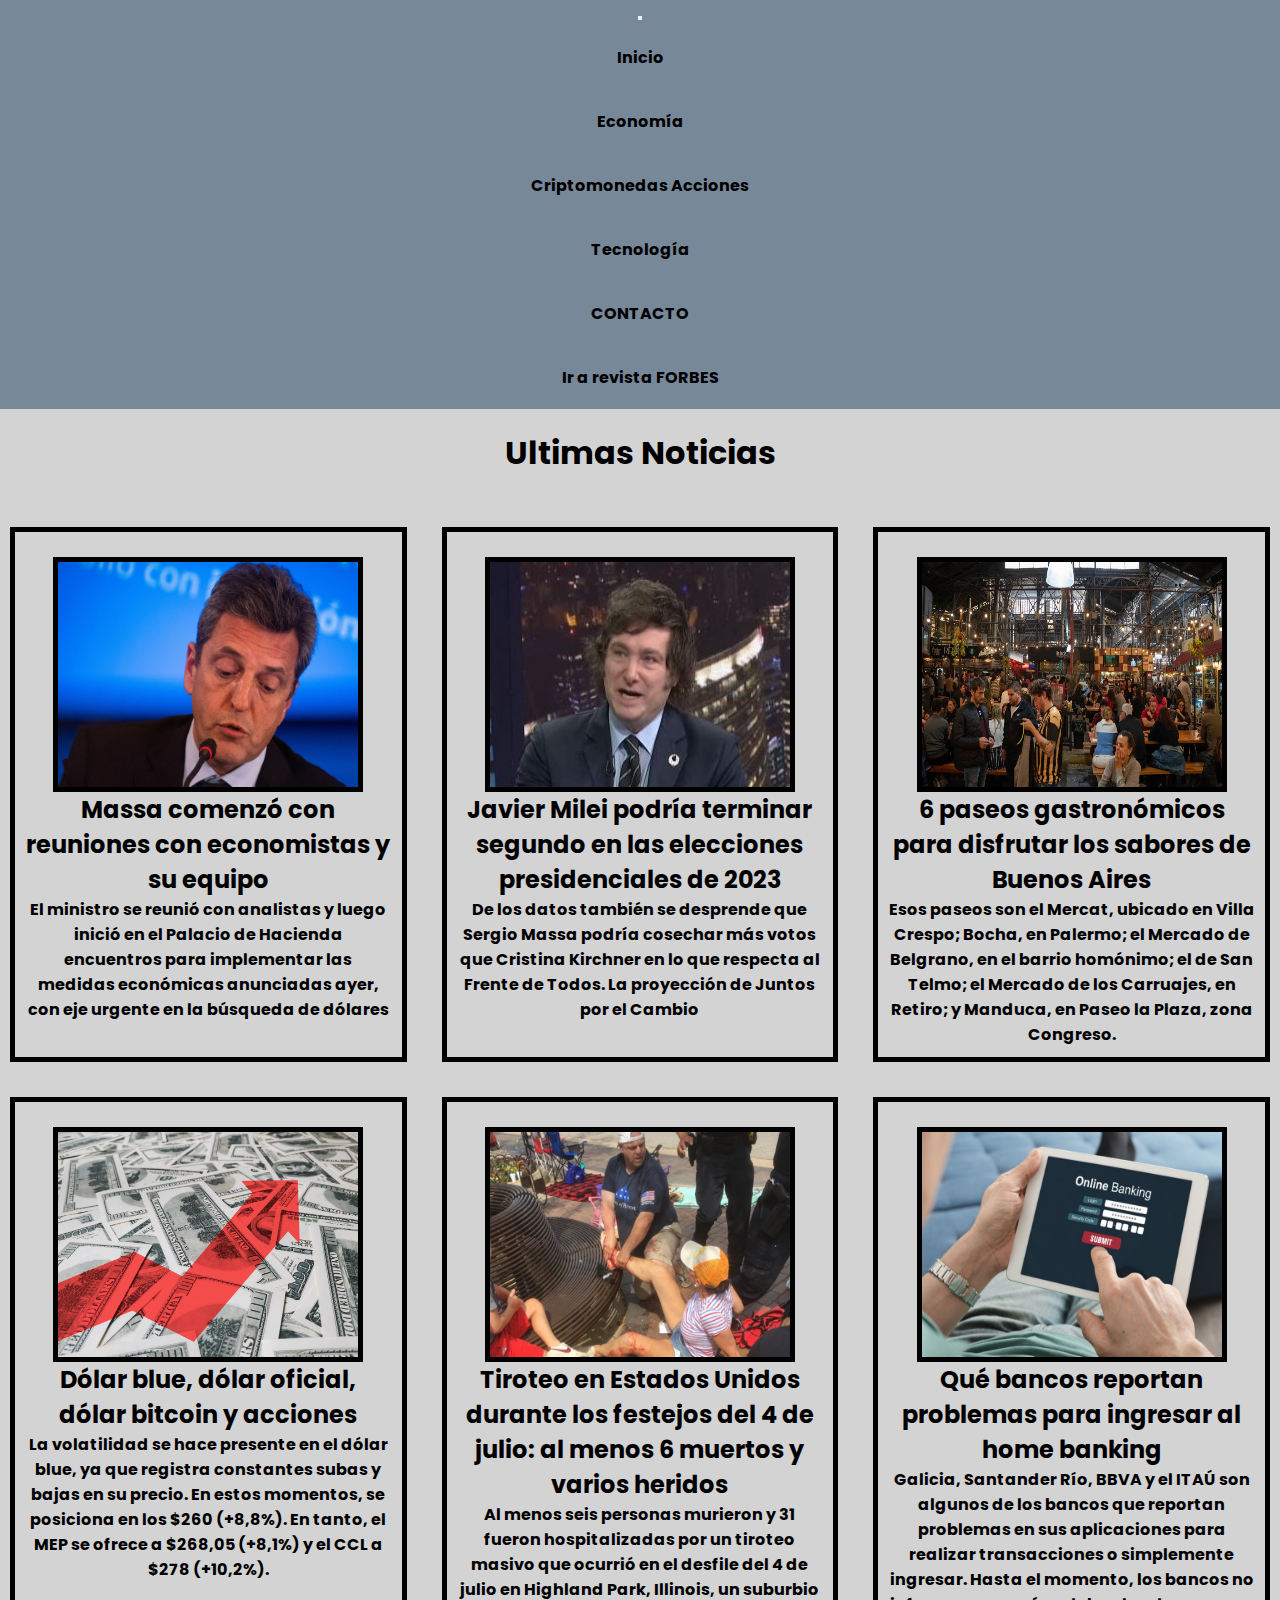
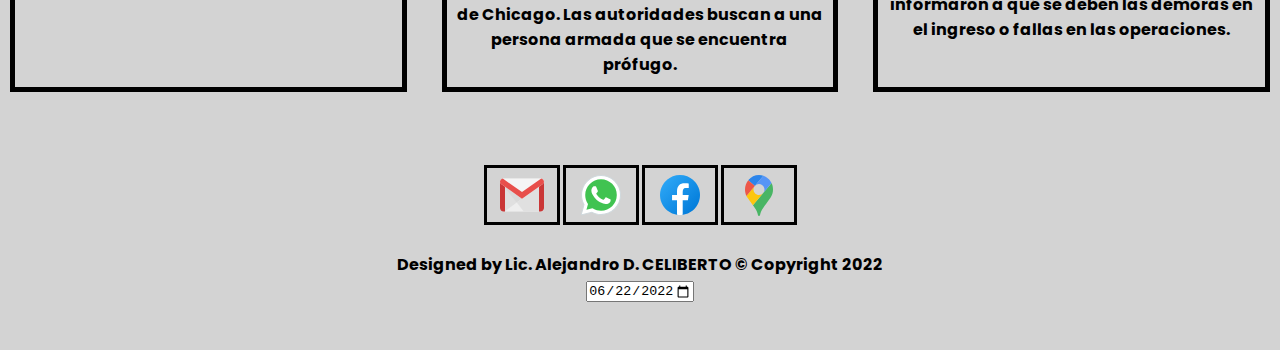
==== commit 9f597aad: "sass + seo" ====
--- a/index.html
+++ b/index.html
@@ -14,11 +14,11 @@
   <meta name="author" content="Lic. Alejandro D. CELIBERTO">
   <meta name="copyright" content="empresaRevistaActualidad">
   <!-- open graph -->
-  <meta property="og:title" content=Inicio>
-  <meta property="og:site_name" content=Revista Actualidad>
+  <meta property="og:title" content="Revista Actualidad">
+  <meta property="og:site_name" content="Revista Actualidad">
   <meta property="og:url" content=>
-  <meta property="og:description" content=En este sitio encontrarás información actualizada acerca del mundo de la
-    economía y finanzas globales.>
+  <meta property="og:description" content= "En este sitio encontrarás información actualizada acerca del mundo de la
+    economía y finanzas globales.">
   <meta property="og:type" content="">
   <meta property="og:image" content=./images/massa.jpeg> </head> <body>
   <!-- encabezado -->
--- a/style/estilos.css
+++ b/style/estilos.css
@@ -165,11 +165,6 @@
   background-color: lightgray;
 }
 
-img.icon {
-  width: 4rem;
-  height: 3rem;
-}
-
 article iframe, article img {
   border: 5px solid black;
 }
@@ -178,6 +173,16 @@
   width: 300px;
   height: 250px;
   margin-top: 15px;
+}
+
+.redSocial, .icon {
+  border: 3px solid black;
+  padding: 3px;
+}
+
+img.icon {
+  width: 4rem;
+  height: 3rem;
 }
 
 .transicion {
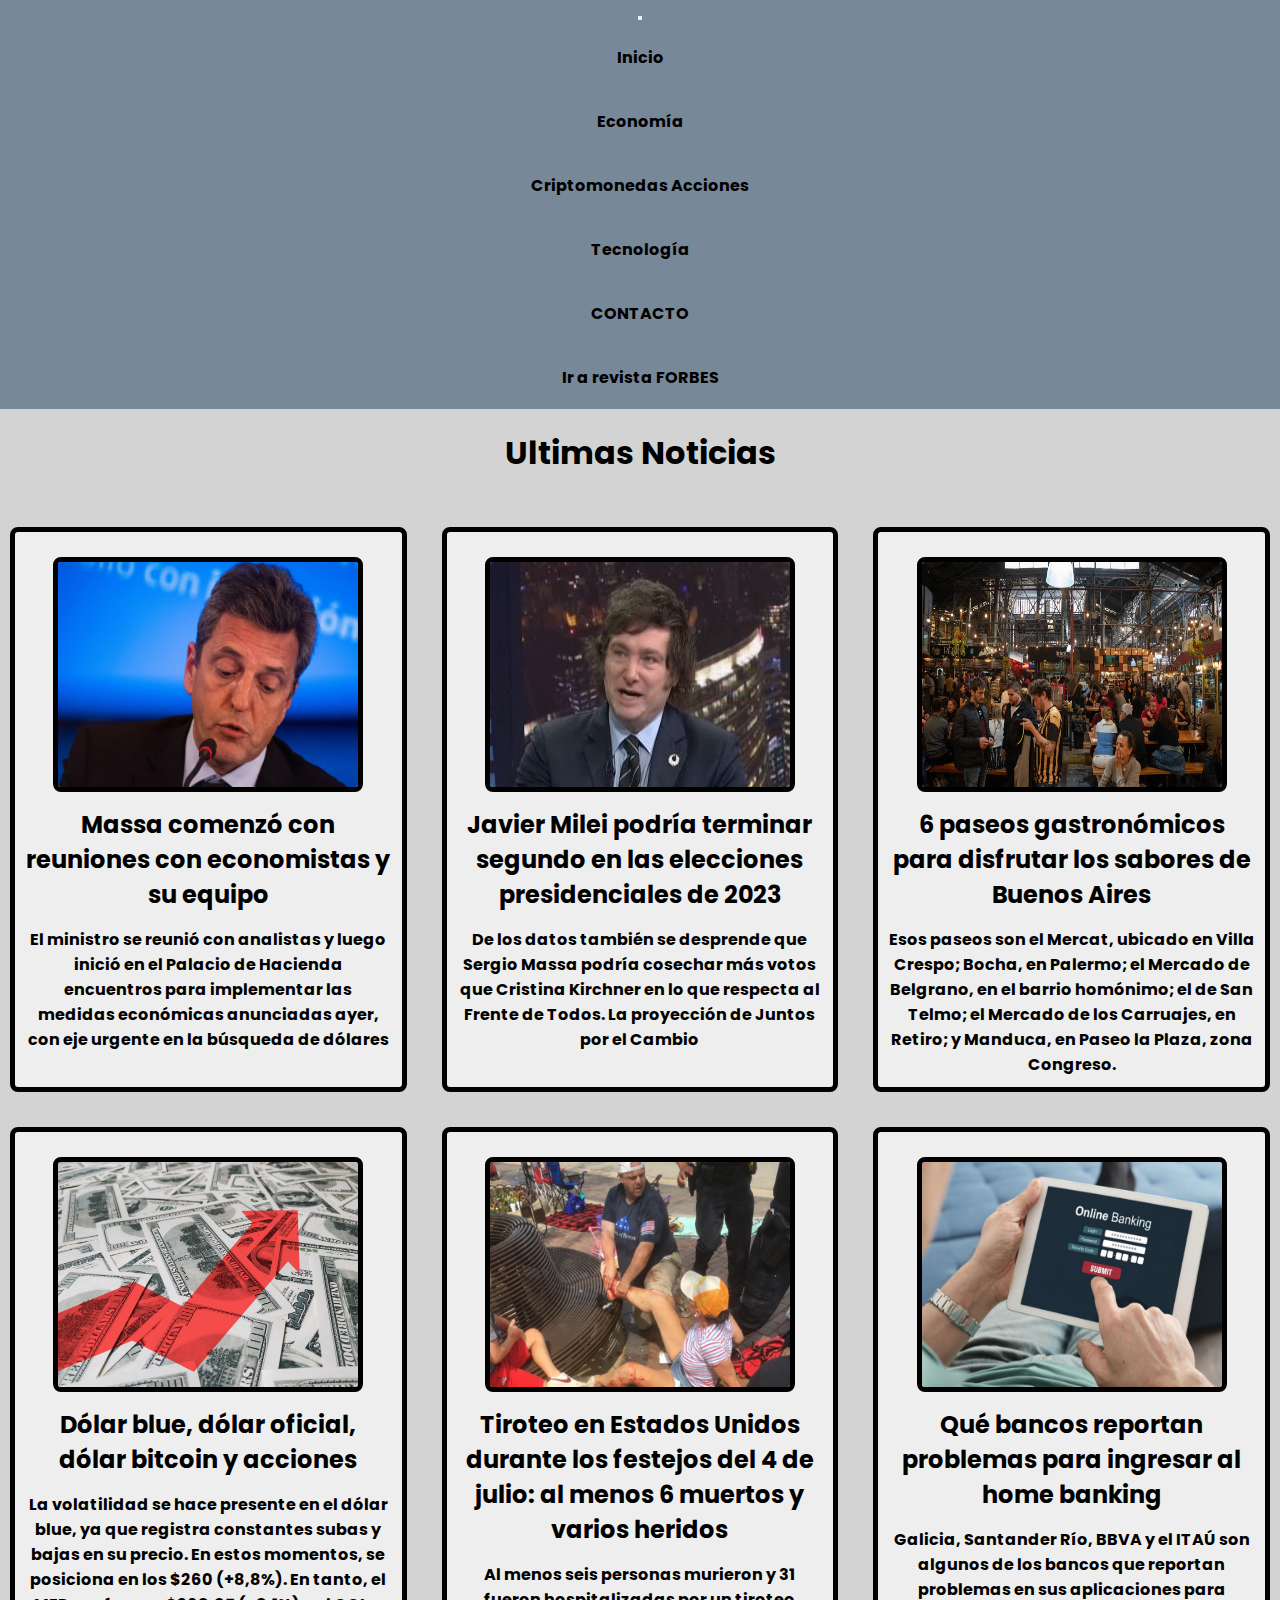
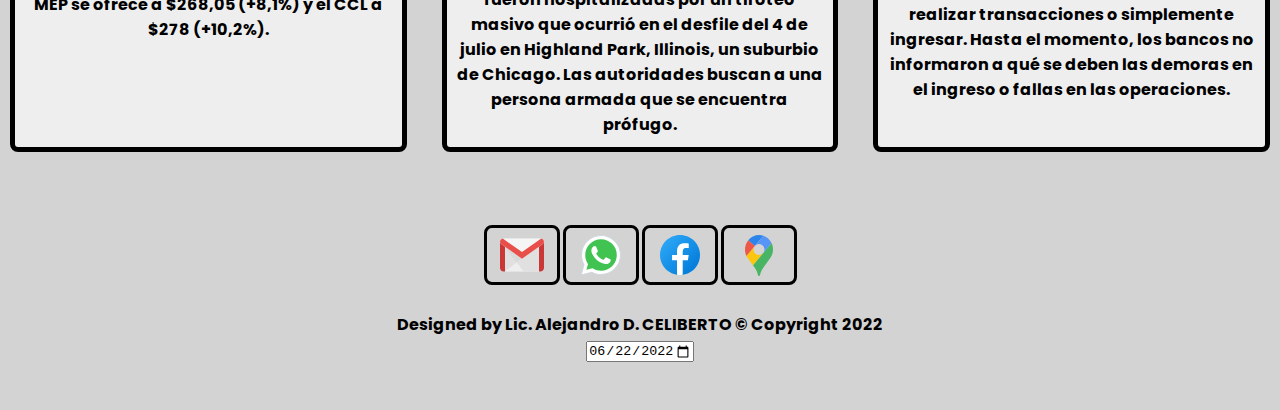
==== commit 07e32c69: "Entrega proyecto final" ====
--- a/index.html
+++ b/index.html
@@ -59,7 +59,7 @@
     </header>
 
     <article class="contenido">
-      <h1 class="transicion transicion1">Ultimas Noticias</h1>
+      <h1 class="transicion">Ultimas Noticias</h1>
     </article>
 
   </div>
@@ -124,10 +124,10 @@
   <!-- FOOTER -->
   <footer>
     <div class="redes">
-      <img class="icon" src="./images/icons8-gmail.svg" loading="lazy" alt="icono de gmail">
-      <img class="icon" src="./images/icons8-whatsapp.svg" loading="lazy" alt="icono de whatapp">
-      <img class="icon" src="./images/icons8-facebook-nuevo.svg" loading="lazy" alt="icono de facebook">
-      <img class="icon" src="./images/icons8-google-maps.svg" loading="lazy" alt="icono de google maps">
+      <a href="mailto:alejandro.celiberto@gmail.com"><img class="icon" src="./images/icons8-gmail.svg" loading="lazy" alt="icono de gmail"></a>
+      <a href="https://wa.me/1122563087"><img class="icon" src="./images/icons8-whatsapp.svg" loading="lazy" alt="icono de whatsapp"></a>
+      <a href="https://www.facebook.com/alejandro.celiberto"><img class="icon" src="./images/icons8-facebook-nuevo.svg" loading="lazy" alt="icono de facebook"></a>
+      <a href="https://www.google.com.ar/maps/place/Obelisco/@-34.6037389,-58.3837644,17z/data=!3m1!4b1!4m5!3m4!1s0x4aa9f0a6da5edb:0x11bead4e234e558b!8m2!3d-34.6037389!4d-58.3815704"><img class="icon" src="./images/icons8-google-maps.svg" loading="lazy" alt="icono de google maps"></a>
     </div>
 
     <p class="copyright">Designed by Lic. Alejandro D. CELIBERTO &copy; Copyright 2022</p>
--- a/style/estilos.css
+++ b/style/estilos.css
@@ -29,6 +29,9 @@
 
 h2 {
   color: black;
+  margin-top: 15px;
+  margin-bottom: 15px;
+  font-size: 1.5rem;
 }
 
 header {
@@ -148,7 +151,7 @@
 }
 
 .flex-itemsInicio {
-  background-color: white;
+  background-color: #EEEEEE;
   border: 5px solid black;
   margin: 10px;
   padding: 10px;
@@ -162,7 +165,7 @@
   -webkit-box-align: center;
       -ms-flex-align: center;
           align-items: center;
-  background-color: lightgray;
+  border-radius: .5rem;
 }
 
 article iframe, article img {
@@ -173,11 +176,13 @@
   width: 300px;
   height: 250px;
   margin-top: 15px;
+  border-radius: .5rem;
 }
 
 .redSocial, .icon {
   border: 3px solid black;
   padding: 3px;
+  border-radius: .5rem;
 }
 
 img.icon {
@@ -187,9 +192,6 @@
 
 .transicion {
   color: black;
-}
-
-.transicion1 {
   -webkit-transition: all 3s;
   transition: all 3s;
 }
@@ -199,7 +201,16 @@
           transform: scale(2);
 }
 
-.img-bitcoin {
+.imagen-bitcoin {
+  display: -webkit-box;
+  display: -ms-flexbox;
+  display: flex;
+  -webkit-box-pack: center;
+      -ms-flex-pack: center;
+          justify-content: center;
+}
+
+.imagen-bitcoin .img-bitcoin {
   width: 5rem;
   height: 5rem;
   display: -webkit-box;
@@ -208,18 +219,9 @@
   margin-bottom: 2rem;
 }
 
-.imagen-bitcoin {
-  display: -webkit-box;
-  display: -ms-flexbox;
-  display: flex;
-  -webkit-box-pack: center;
-      -ms-flex-pack: center;
-          justify-content: center;
-}
-
-.img-bitcoin:hover {
-  -webkit-animation: bitcoin 4s;
-          animation: bitcoin 4s;
+.imagen-bitcoin .img-bitcoin:hover {
+  -webkit-animation: bitcoin 8s;
+          animation: bitcoin 8s;
 }
 
 @-webkit-keyframes bitcoin {
